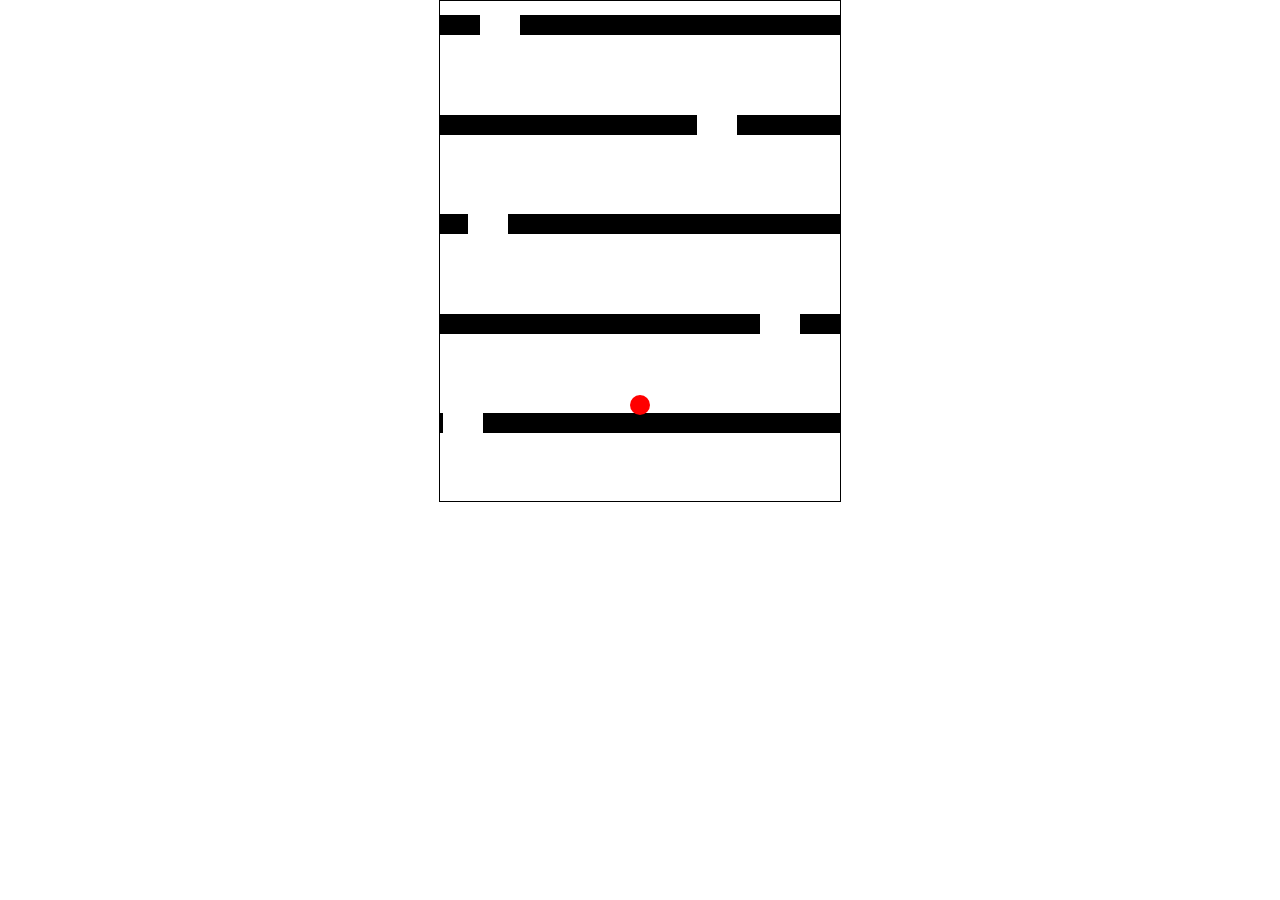
==== lab5/index.html @ 84df1aae "lab5" ====
<!DOCTYPE html>
<html lang="en">
<head>
    <meta charset="UTF-8">
    <title>Fall game</title>
    <link rel="stylesheet" href="style.css">
</head>
<body>
<div id="game">
    <div id="character"></div>
</div>
    
</body>
<script src="script.js"></script>
</html>
---- lab5/style.css ----
*{
    padding: 0;
    margin: 0;
}
#game{
    width: 400px;
    height: 500px;
    border: 1px solid black;
    margin: auto;
    overflow: hidden;
}
#character{
    width: 20px;
    height: 20px;
    background-color: red;
    border-radius: 50%;
    position: relative;
    top: 400px;
    left: 190px;
    z-index: 1000000;
}
.block{
    width: 400px;
    height: 20px;
    background-color: black;
    position: relative;
    top: 100px;
    margin-top: -20px;
}
.hole{
    width: 40px;
    height: 20px;
    background-color: white;
    position: relative;
    top: 100px;
    margin-top: -20px;
}
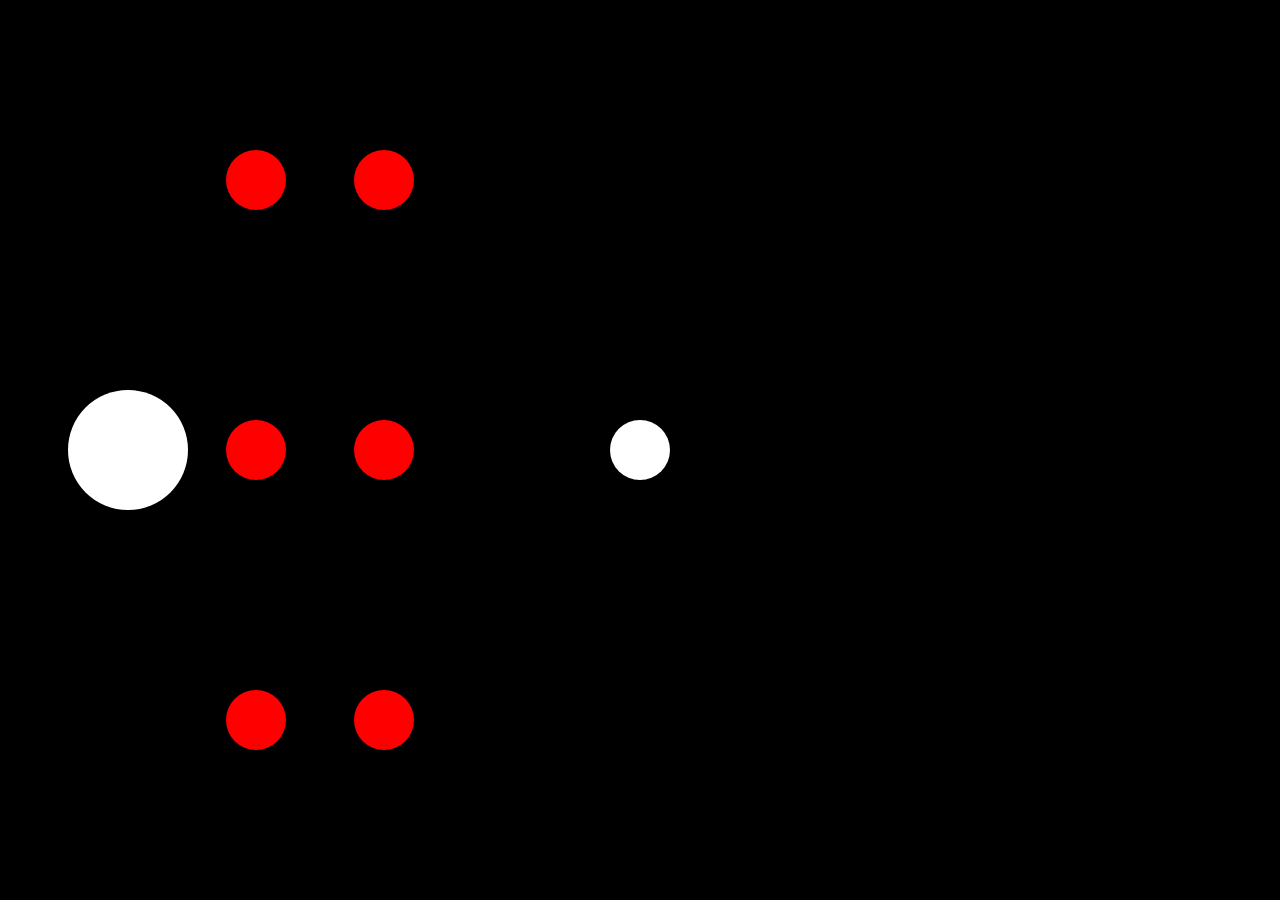
==== commit 38bc1f38: "lab5" ====
--- a/lab5/index.html
+++ b/lab5/index.html
@@ -2,14 +2,15 @@
 <html lang="en">
 <head>
     <meta charset="UTF-8">
-    <title>Fall game</title>
+    <meta name="viewport" content="width=device-width, initial-scale=1.0">
+    <meta http-equiv="X-UA-Compatible" content="ie=edge">
     <link rel="stylesheet" href="style.css">
+    <title>Ball and Hole</title>
 </head>
 <body>
-<div id="game">
-    <div id="character"></div>
-</div>
+           
+    <canvas id="canvas"></canvas>
+    <script src="script.js"></script>
+</body>
     
-</body>
-<script src="script.js"></script>
 </html>
--- a/lab5/style.css
+++ b/lab5/style.css
@@ -1,37 +1,10 @@
-*{
-    padding: 0;
+body{
     margin: 0;
 }
-#game{
-    width: 400px;
-    height: 500px;
-    border: 1px solid black;
-    margin: auto;
-    overflow: hidden;
-}
-#character{
-    width: 20px;
-    height: 20px;
+.noteW{
+    position: absolute;
+    width: 100px;
+    height: 50px;
+    text-align: center;
     background-color: red;
-    border-radius: 50%;
-    position: relative;
-    top: 400px;
-    left: 190px;
-    z-index: 1000000;
-}
-.block{
-    width: 400px;
-    height: 20px;
-    background-color: black;
-    position: relative;
-    top: 100px;
-    margin-top: -20px;
-}
-.hole{
-    width: 40px;
-    height: 20px;
-    background-color: white;
-    position: relative;
-    top: 100px;
-    margin-top: -20px;
 }